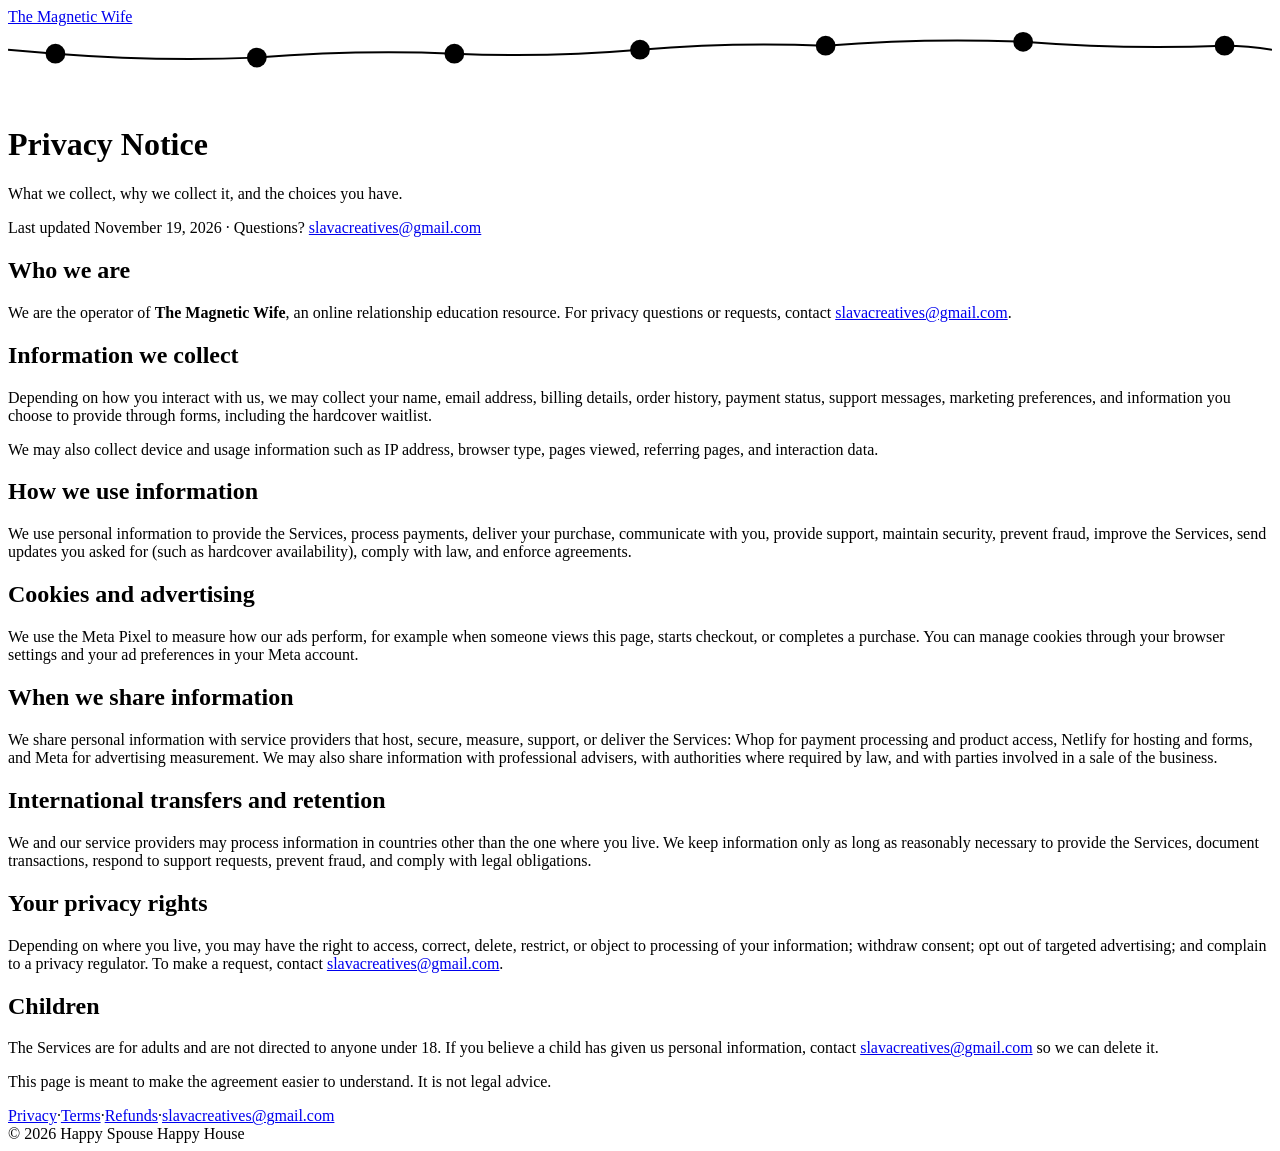
==== docs/privacy/index.html @ 6a0e4d2a "Serve the full site on happyspousehappyhouse.love Publish standalone pages (home, thank-you, privacy" ====
<!doctype html>
<html lang="en">
<head>
<meta charset="utf-8">
<meta name="viewport" content="width=device-width, initial-scale=1">
<meta name="theme-color" content="#2A1A1F">
<meta name="robots" content="noindex">
<title>Privacy Notice | The Magnetic Wife</title>
<meta name="description" content="">
<link rel="icon" href="/favicon.svg" type="image/svg+xml">
<link rel="preconnect" href="https://fonts.googleapis.com">
<link rel="preconnect" href="https://fonts.gstatic.com" crossorigin>
<link rel="stylesheet" href="https://fonts.googleapis.com/css2?family=Inter:wght@400;600;700&family=Lora:ital,wght@0,400;0,700;1,400&family=Playfair+Display:ital,wght@0,400;0,700;1,400&display=swap">
<link rel="stylesheet" href="/styles.css">
<script src="/config.js"></script>
<script>
!function(f,b,e,v,n,t,s){if(f.fbq)return;n=f.fbq=function(){n.callMethod?n.callMethod.apply(n,arguments):n.queue.push(arguments)};if(!f._fbq)f._fbq=n;n.push=n;n.loaded=!0;n.version='2.0';n.queue=[];t=b.createElement(e);t.async=!0;t.src=v;s=b.getElementsByTagName(e)[0];s.parentNode.insertBefore(t,s)}(window,document,'script','https://connect.facebook.net/en_US/fbevents.js');
fbq('init', window.TMW.pixelId);
fbq('track', 'PageView');
</script>
</head>
<body>
<div class="simple-page">
<header class="simple-top"><a href="/">The Magnetic Wife</a><svg class="string-lights" viewBox="0 0 640 38" role="img" aria-label="A string of warm lights"><path d="M0 12 Q12 13 24 14 Q75 18 126 16 Q176 12 226 14 Q273 16 320 12 Q367 8 414 10 Q464 6 514 8 Q565 12 616 10 Q628 10 640 12" fill="none" stroke="currentColor" stroke-width="1"/><circle cx="24" cy="14" r="5"/><circle cx="126" cy="16" r="5"/><circle cx="226" cy="14" r="5"/><circle cx="320" cy="12" r="5"/><circle cx="414" cy="10" r="5"/><circle cx="514" cy="8" r="5"/><circle cx="616" cy="10" r="5"/></svg></header>
<main class="simple-main">
<h1>Privacy Notice</h1><p>What we collect, why we collect it, and the choices you have.</p><p class="simple-meta">Last updated November 19, 2026 · Questions? <a href="mailto:slavacreatives@gmail.com">slavacreatives@gmail.com</a></p><h2>Who we are</h2><p>We are the operator of <strong>The Magnetic Wife</strong>, an online relationship education resource. For privacy questions or requests, contact <a href="mailto:slavacreatives@gmail.com">slavacreatives@gmail.com</a>.</p><h2>Information we collect</h2><p>Depending on how you interact with us, we may collect your name, email address, billing details, order history, payment status, support messages, marketing preferences, and information you choose to provide through forms, including the hardcover waitlist.</p><p>We may also collect device and usage information such as IP address, browser type, pages viewed, referring pages, and interaction data.</p><h2>How we use information</h2><p>We use personal information to provide the Services, process payments, deliver your purchase, communicate with you, provide support, maintain security, prevent fraud, improve the Services, send updates you asked for (such as hardcover availability), comply with law, and enforce agreements.</p><h2>Cookies and advertising</h2><p>We use the Meta Pixel to measure how our ads perform, for example when someone views this page, starts checkout, or completes a purchase. You can manage cookies through your browser settings and your ad preferences in your Meta account.</p><h2>When we share information</h2><p>We share personal information with service providers that host, secure, measure, support, or deliver the Services: Whop for payment processing and product access, Netlify for hosting and forms, and Meta for advertising measurement. We may also share information with professional advisers, with authorities where required by law, and with parties involved in a sale of the business.</p><h2>International transfers and retention</h2><p>We and our service providers may process information in countries other than the one where you live. We keep information only as long as reasonably necessary to provide the Services, document transactions, respond to support requests, prevent fraud, and comply with legal obligations.</p><h2>Your privacy rights</h2><p>Depending on where you live, you may have the right to access, correct, delete, restrict, or object to processing of your information; withdraw consent; opt out of targeted advertising; and complain to a privacy regulator. To make a request, contact <a href="mailto:slavacreatives@gmail.com">slavacreatives@gmail.com</a>.</p><h2>Children</h2><p>The Services are for adults and are not directed to anyone under 18. If you believe a child has given us personal information, contact <a href="mailto:slavacreatives@gmail.com">slavacreatives@gmail.com</a> so we can delete it.</p><p class="simple-meta">This page is meant to make the agreement easier to understand. It is not legal advice.</p>
</main>
<footer class="simple-footer"><a href="/privacy/">Privacy</a>·<a href="/terms/">Terms</a>·<a href="/refunds/">Refunds</a>·<a href="mailto:slavacreatives@gmail.com">slavacreatives@gmail.com</a><br>© 2026 Happy Spouse Happy House</footer>
</div>

</body>
</html>
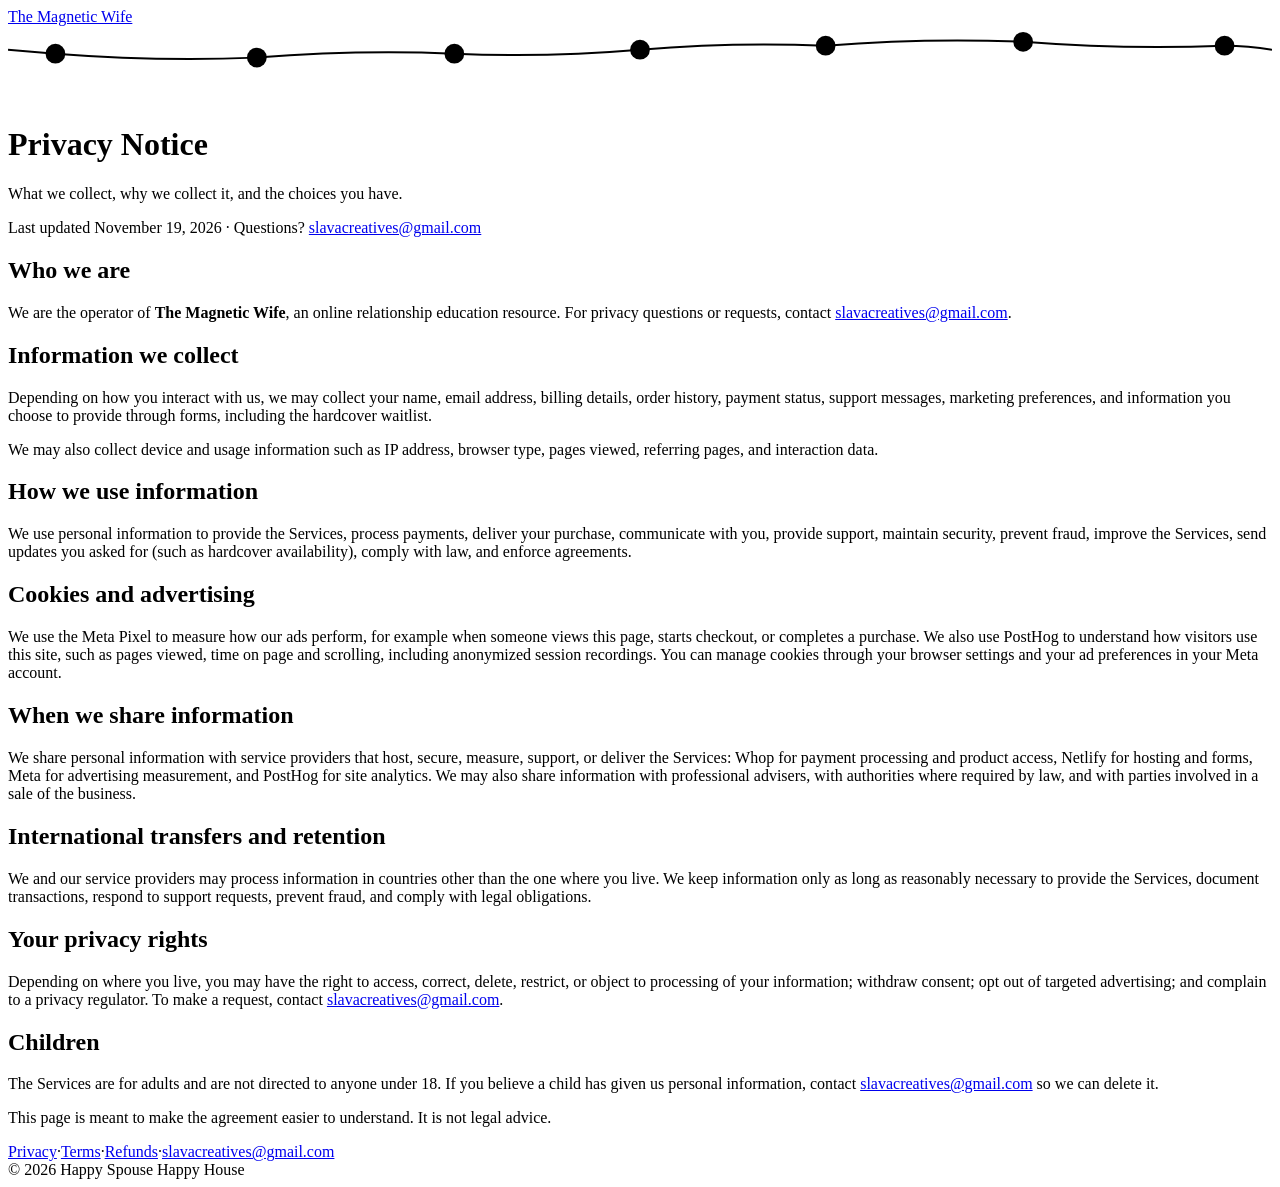
==== commit 4e25f300: "Privacy notice: mention PostHog Co-Authored-By: Claude Opus 5.5 <noreply@anthropic.com> Claude-Sessi" ====
--- a/docs/privacy/index.html
+++ b/docs/privacy/index.html
@@ -18,12 +18,16 @@
 fbq('init', window.TMW.pixelId);
 fbq('track', 'PageView');
 </script>
+<script>
+!function(t,e){var o,n,p,r;e.__SV||(window.posthog=e,e._i=[],e.init=function(i,s,a){function g(t,e){var o=e.split(".");2==o.length&&(t=t[o[0]],e=o[1]),t[e]=function(){t.push([e].concat(Array.prototype.slice.call(arguments,0)))}}(p=t.createElement("script")).type="text/javascript",p.crossOrigin="anonymous",p.async=!0,p.src=s.api_host.replace(".i.posthog.com","-assets.i.posthog.com")+"/static/array.js",(r=t.getElementsByTagName("script")[0]).parentNode.insertBefore(p,r);var u=e;for(void 0!==a?u=e[a]=[]:a="posthog",u.people=u.people||[],u.toString=function(t){var e="posthog";return"posthog"!==a&&(e+="."+a),t||(e+=" (stub)"),e},u.people.toString=function(){return u.toString(1)+".people (stub)"},o="init capture register register_once unregister opt_out_capturing has_opted_out_capturing opt_in_capturing reset isFeatureEnabled getFeatureFlag onFeatureFlags identify alias people.set set_config startSessionRecording stopSessionRecording".split(" "),n=0;n<o.length;n++)g(u,o[n]);e._i.push([i,s,a])},e.__SV=1)}(document,window.posthog||[]);
+posthog.init('phc_u4yTJdPRtrfErK5gcQgZyzvfGNVhX7j3mkUykJiTHY9i',{api_host:'https://us.i.posthog.com',defaults:'2025-05-24',person_profiles:'identified_only',capture_pageview:true,capture_pageleave:true});
+</script>
 </head>
 <body>
 <div class="simple-page">
 <header class="simple-top"><a href="/">The Magnetic Wife</a><svg class="string-lights" viewBox="0 0 640 38" role="img" aria-label="A string of warm lights"><path d="M0 12 Q12 13 24 14 Q75 18 126 16 Q176 12 226 14 Q273 16 320 12 Q367 8 414 10 Q464 6 514 8 Q565 12 616 10 Q628 10 640 12" fill="none" stroke="currentColor" stroke-width="1"/><circle cx="24" cy="14" r="5"/><circle cx="126" cy="16" r="5"/><circle cx="226" cy="14" r="5"/><circle cx="320" cy="12" r="5"/><circle cx="414" cy="10" r="5"/><circle cx="514" cy="8" r="5"/><circle cx="616" cy="10" r="5"/></svg></header>
 <main class="simple-main">
-<h1>Privacy Notice</h1><p>What we collect, why we collect it, and the choices you have.</p><p class="simple-meta">Last updated November 19, 2026 · Questions? <a href="mailto:slavacreatives@gmail.com">slavacreatives@gmail.com</a></p><h2>Who we are</h2><p>We are the operator of <strong>The Magnetic Wife</strong>, an online relationship education resource. For privacy questions or requests, contact <a href="mailto:slavacreatives@gmail.com">slavacreatives@gmail.com</a>.</p><h2>Information we collect</h2><p>Depending on how you interact with us, we may collect your name, email address, billing details, order history, payment status, support messages, marketing preferences, and information you choose to provide through forms, including the hardcover waitlist.</p><p>We may also collect device and usage information such as IP address, browser type, pages viewed, referring pages, and interaction data.</p><h2>How we use information</h2><p>We use personal information to provide the Services, process payments, deliver your purchase, communicate with you, provide support, maintain security, prevent fraud, improve the Services, send updates you asked for (such as hardcover availability), comply with law, and enforce agreements.</p><h2>Cookies and advertising</h2><p>We use the Meta Pixel to measure how our ads perform, for example when someone views this page, starts checkout, or completes a purchase. You can manage cookies through your browser settings and your ad preferences in your Meta account.</p><h2>When we share information</h2><p>We share personal information with service providers that host, secure, measure, support, or deliver the Services: Whop for payment processing and product access, Netlify for hosting and forms, and Meta for advertising measurement. We may also share information with professional advisers, with authorities where required by law, and with parties involved in a sale of the business.</p><h2>International transfers and retention</h2><p>We and our service providers may process information in countries other than the one where you live. We keep information only as long as reasonably necessary to provide the Services, document transactions, respond to support requests, prevent fraud, and comply with legal obligations.</p><h2>Your privacy rights</h2><p>Depending on where you live, you may have the right to access, correct, delete, restrict, or object to processing of your information; withdraw consent; opt out of targeted advertising; and complain to a privacy regulator. To make a request, contact <a href="mailto:slavacreatives@gmail.com">slavacreatives@gmail.com</a>.</p><h2>Children</h2><p>The Services are for adults and are not directed to anyone under 18. If you believe a child has given us personal information, contact <a href="mailto:slavacreatives@gmail.com">slavacreatives@gmail.com</a> so we can delete it.</p><p class="simple-meta">This page is meant to make the agreement easier to understand. It is not legal advice.</p>
+<h1>Privacy Notice</h1><p>What we collect, why we collect it, and the choices you have.</p><p class="simple-meta">Last updated November 19, 2026 · Questions? <a href="mailto:slavacreatives@gmail.com">slavacreatives@gmail.com</a></p><h2>Who we are</h2><p>We are the operator of <strong>The Magnetic Wife</strong>, an online relationship education resource. For privacy questions or requests, contact <a href="mailto:slavacreatives@gmail.com">slavacreatives@gmail.com</a>.</p><h2>Information we collect</h2><p>Depending on how you interact with us, we may collect your name, email address, billing details, order history, payment status, support messages, marketing preferences, and information you choose to provide through forms, including the hardcover waitlist.</p><p>We may also collect device and usage information such as IP address, browser type, pages viewed, referring pages, and interaction data.</p><h2>How we use information</h2><p>We use personal information to provide the Services, process payments, deliver your purchase, communicate with you, provide support, maintain security, prevent fraud, improve the Services, send updates you asked for (such as hardcover availability), comply with law, and enforce agreements.</p><h2>Cookies and advertising</h2><p>We use the Meta Pixel to measure how our ads perform, for example when someone views this page, starts checkout, or completes a purchase. We also use PostHog to understand how visitors use this site, such as pages viewed, time on page and scrolling, including anonymized session recordings. You can manage cookies through your browser settings and your ad preferences in your Meta account.</p><h2>When we share information</h2><p>We share personal information with service providers that host, secure, measure, support, or deliver the Services: Whop for payment processing and product access, Netlify for hosting and forms, Meta for advertising measurement, and PostHog for site analytics. We may also share information with professional advisers, with authorities where required by law, and with parties involved in a sale of the business.</p><h2>International transfers and retention</h2><p>We and our service providers may process information in countries other than the one where you live. We keep information only as long as reasonably necessary to provide the Services, document transactions, respond to support requests, prevent fraud, and comply with legal obligations.</p><h2>Your privacy rights</h2><p>Depending on where you live, you may have the right to access, correct, delete, restrict, or object to processing of your information; withdraw consent; opt out of targeted advertising; and complain to a privacy regulator. To make a request, contact <a href="mailto:slavacreatives@gmail.com">slavacreatives@gmail.com</a>.</p><h2>Children</h2><p>The Services are for adults and are not directed to anyone under 18. If you believe a child has given us personal information, contact <a href="mailto:slavacreatives@gmail.com">slavacreatives@gmail.com</a> so we can delete it.</p><p class="simple-meta">This page is meant to make the agreement easier to understand. It is not legal advice.</p>
 </main>
 <footer class="simple-footer"><a href="/privacy/">Privacy</a>·<a href="/terms/">Terms</a>·<a href="/refunds/">Refunds</a>·<a href="mailto:slavacreatives@gmail.com">slavacreatives@gmail.com</a><br>© 2026 Happy Spouse Happy House</footer>
 </div>
